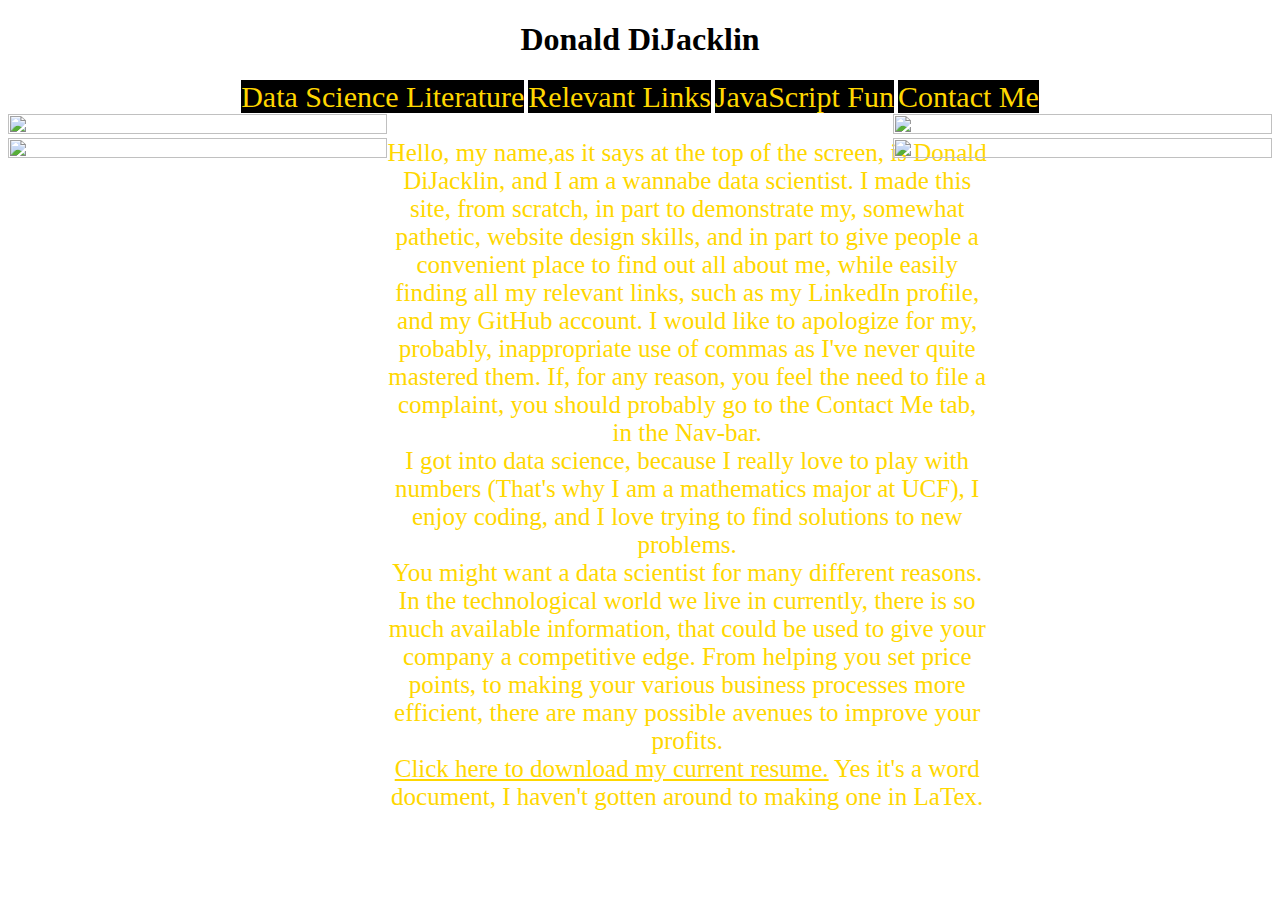
==== index.html @ 75dcb72a "Test" ====
<!DOCTYPE html>
<html>
	<head>
		<title> Donald DiJacklin </title>
		<link rel="stylesheet" type="text/css" href="lackofstyle.css">
	</head>
<h1 align = "center"> Donald DiJacklin </h1>
	<body>
		<div class = "Nav-bar" align="center">
			<ul>
				<li><a href="datascience.html">Data Science Literature</a></li>
				<li><a href="rellinks.html">Relevant Links</a></li>
				<li><a href="javfun.html">JavaScript Fun</a></li>
				<li><a href="contact.html">Contact Me</a></li>
				
			</ul>
		</div>

		<div class="about" style="display: inline;-webkit-column-count: 3;-moz-column-count: 3;column-count: 3; column-span: all;">
			<div class="column1" style = "display: inline; float: left; width:30%">
				<img src="rcert.png" style="width: 100%; height: 50%;">
				<img src="GCD.png" style="width: 100%; height: 50%">
			</div>
			<div class = "column2" style="display: inline; width: 40%; float: left;" align="center">
				<p >Hello, my name,as it says at the top of the screen, is Donald DiJacklin, and I am a wannabe data scientist. I made this site, from scratch, in part to demonstrate my, somewhat pathetic, website design skills, and in part to give people a convenient place to find out all about me, while easily finding all my relevant links, such as my LinkedIn profile, and my GitHub account. I would like to apologize for my, probably, inappropriate use of commas as I've never quite mastered them. If, for any reason, you feel the need to file a complaint, you should probably go to the Contact Me tab, in the Nav-bar.<br>
				I got into data science, because I really love to play with numbers (That's why I am a mathematics major at UCF), I enjoy coding, and I love trying to find solutions to new problems.<br>
				You might want a data scientist for many different reasons. In the technological world we live in currently, there is so much available information, that could be used to give your company a competitive edge. From helping you set price points, to making your various business processes more efficient, there are many possible avenues to improve your profits. <br>
				<a href="Donald-DiJacklins-Resume.docx" download>Click here to download my current resume.</a> Yes it's a word document, I haven't gotten around to making one in LaTex.</p>
			</div>
			<div class="column3" style="display: inline; float: left; width: 30%">
				<img src="dst.png" style="width: 100%; height: 50%">
				<img src="EDA.png" style="width: 100%; height: 50%">

			</div>

		</div>
	</body>








</html>
---- lackofstyle.css ----
p, h1, h4 {
	font-family: 'Roboto Slab', serif;
}

p {
	width:600px;
	font-size:25px;
	color: gold;
}
h2,h3,h4 {
	color: gold;
}
a {
	color: gold;
}
ul {
	list-style-type: none;
	margin: 0;
	padding: 0;
}
li {
	display:inline;
}
.Nav-bar a {
	text-decoration: none;
	color: gold;
	font-size: 30px;
	background-color:#000000;
}
/*.about p {
	color:green;
}*/
.complaints a{
	color:red;
}
html { 
  background: url("color.png") no-repeat center center fixed; 
  -webkit-background-size: cover;
  -moz-background-size: cover;
  -o-background-size: cover;
  background-size: cover;
}
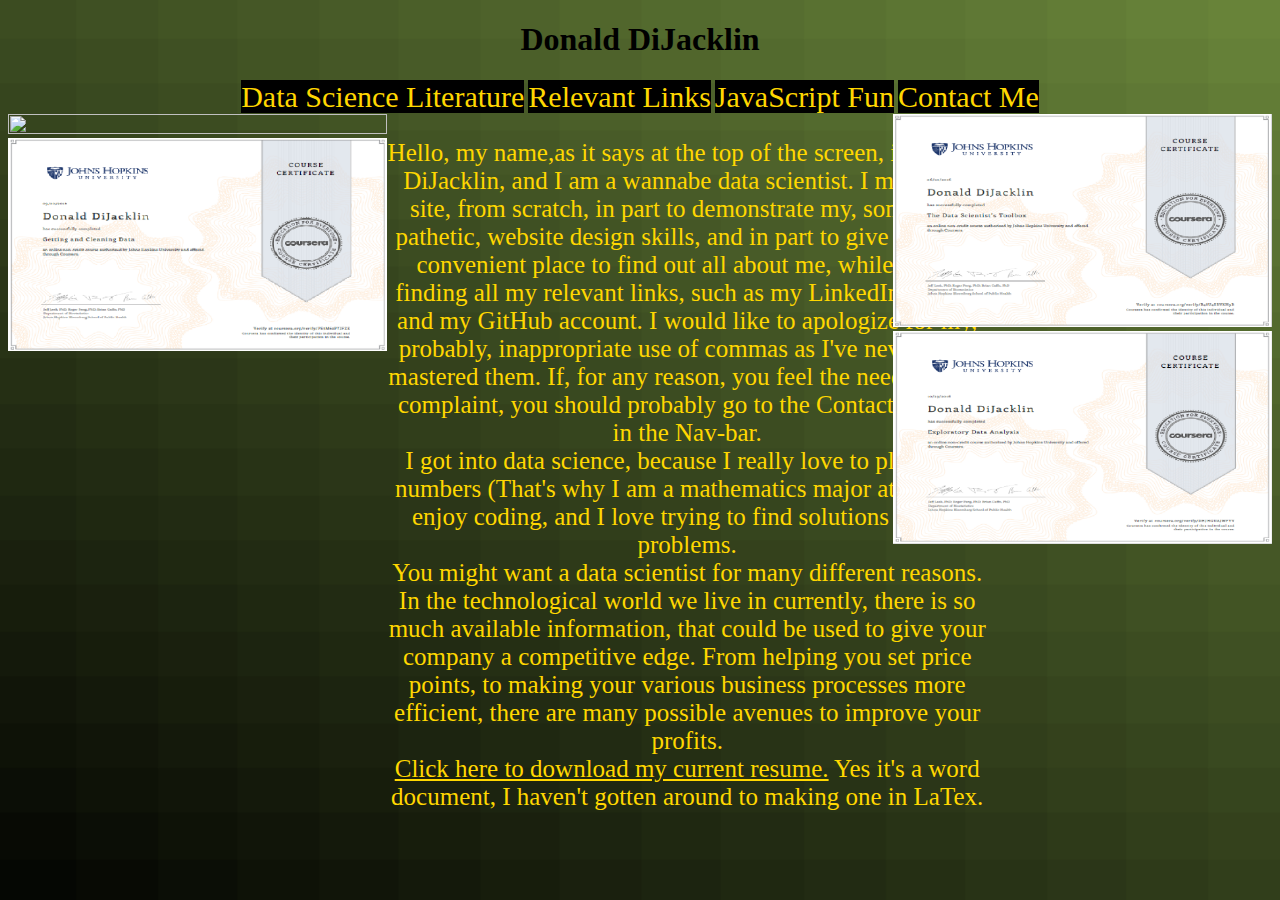
==== commit b03f1a1a: "Changes" ====
--- a/index.html
+++ b/index.html
@@ -8,28 +8,28 @@
 	<body>
 		<div class = "Nav-bar" align="center">
 			<ul>
-				<li><a href="datascience.html">Data Science Literature</a></li>
-				<li><a href="rellinks.html">Relevant Links</a></li>
-				<li><a href="javfun.html">JavaScript Fun</a></li>
-				<li><a href="contact.html">Contact Me</a></li>
+				<li><a href="Pages/datascience.html">Data Science Literature</a></li>
+				<li><a href="Pages/rellinks.html">Relevant Links</a></li>
+				<li><a href="Pages/javfun.html">JavaScript Fun</a></li>
+				<li><a href="Pages/contact.html">Contact Me</a></li>
 				
 			</ul>
 		</div>
 
 		<div class="about" style="display: inline;-webkit-column-count: 3;-moz-column-count: 3;column-count: 3; column-span: all;">
 			<div class="column1" style = "display: inline; float: left; width:30%">
-				<img src="rcert.png" style="width: 100%; height: 50%;">
-				<img src="GCD.png" style="width: 100%; height: 50%">
+				<img src="Pages/rcert.png" style="width: 100%; height: 50%;">
+				<img src="Pages/GCD.png" style="width: 100%; height: 50%">
 			</div>
 			<div class = "column2" style="display: inline; width: 40%; float: left;" align="center">
 				<p >Hello, my name,as it says at the top of the screen, is Donald DiJacklin, and I am a wannabe data scientist. I made this site, from scratch, in part to demonstrate my, somewhat pathetic, website design skills, and in part to give people a convenient place to find out all about me, while easily finding all my relevant links, such as my LinkedIn profile, and my GitHub account. I would like to apologize for my, probably, inappropriate use of commas as I've never quite mastered them. If, for any reason, you feel the need to file a complaint, you should probably go to the Contact Me tab, in the Nav-bar.<br>
 				I got into data science, because I really love to play with numbers (That's why I am a mathematics major at UCF), I enjoy coding, and I love trying to find solutions to new problems.<br>
 				You might want a data scientist for many different reasons. In the technological world we live in currently, there is so much available information, that could be used to give your company a competitive edge. From helping you set price points, to making your various business processes more efficient, there are many possible avenues to improve your profits. <br>
-				<a href="Donald-DiJacklins-Resume.docx" download>Click here to download my current resume.</a> Yes it's a word document, I haven't gotten around to making one in LaTex.</p>
+				<a href="Pages/Donald-DiJacklins-Resume.docx" download>Click here to download my current resume.</a> Yes it's a word document, I haven't gotten around to making one in LaTex.</p>
 			</div>
 			<div class="column3" style="display: inline; float: left; width: 30%">
-				<img src="dst.png" style="width: 100%; height: 50%">
-				<img src="EDA.png" style="width: 100%; height: 50%">
+				<img src="Pages/dst.png" style="width: 100%; height: 50%">
+				<img src="Pages/EDA.png" style="width: 100%; height: 50%">
 
 			</div>
 
--- a/lackofstyle.css
+++ b/lackofstyle.css
@@ -34,7 +34,7 @@
 	color:red;
 }
 html { 
-  background: url("color.png") no-repeat center center fixed; 
+  background: url("Pages/color.png") no-repeat center center fixed; 
   -webkit-background-size: cover;
   -moz-background-size: cover;
   -o-background-size: cover;
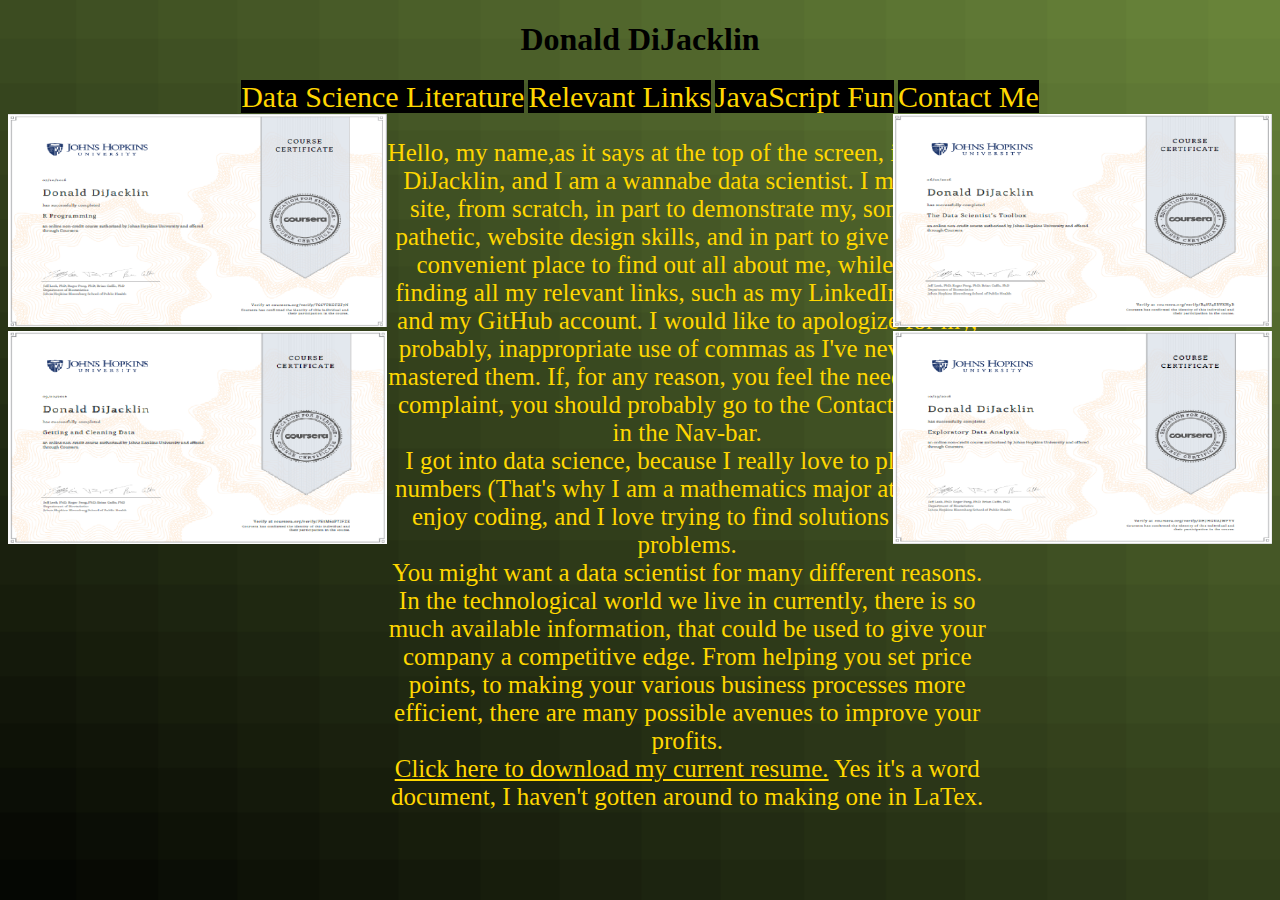
==== commit c1d48d1b: "Hoping everything is fixed..." ====
--- a/index.html
+++ b/index.html
@@ -18,7 +18,7 @@
 
 		<div class="about" style="display: inline;-webkit-column-count: 3;-moz-column-count: 3;column-count: 3; column-span: all;">
 			<div class="column1" style = "display: inline; float: left; width:30%">
-				<img src="Pages/rcert.png" style="width: 100%; height: 50%;">
+				<img src="Pages/Rcert.png" style="width: 100%; height: 50%;">
 				<img src="Pages/GCD.png" style="width: 100%; height: 50%">
 			</div>
 			<div class = "column2" style="display: inline; width: 40%; float: left;" align="center">
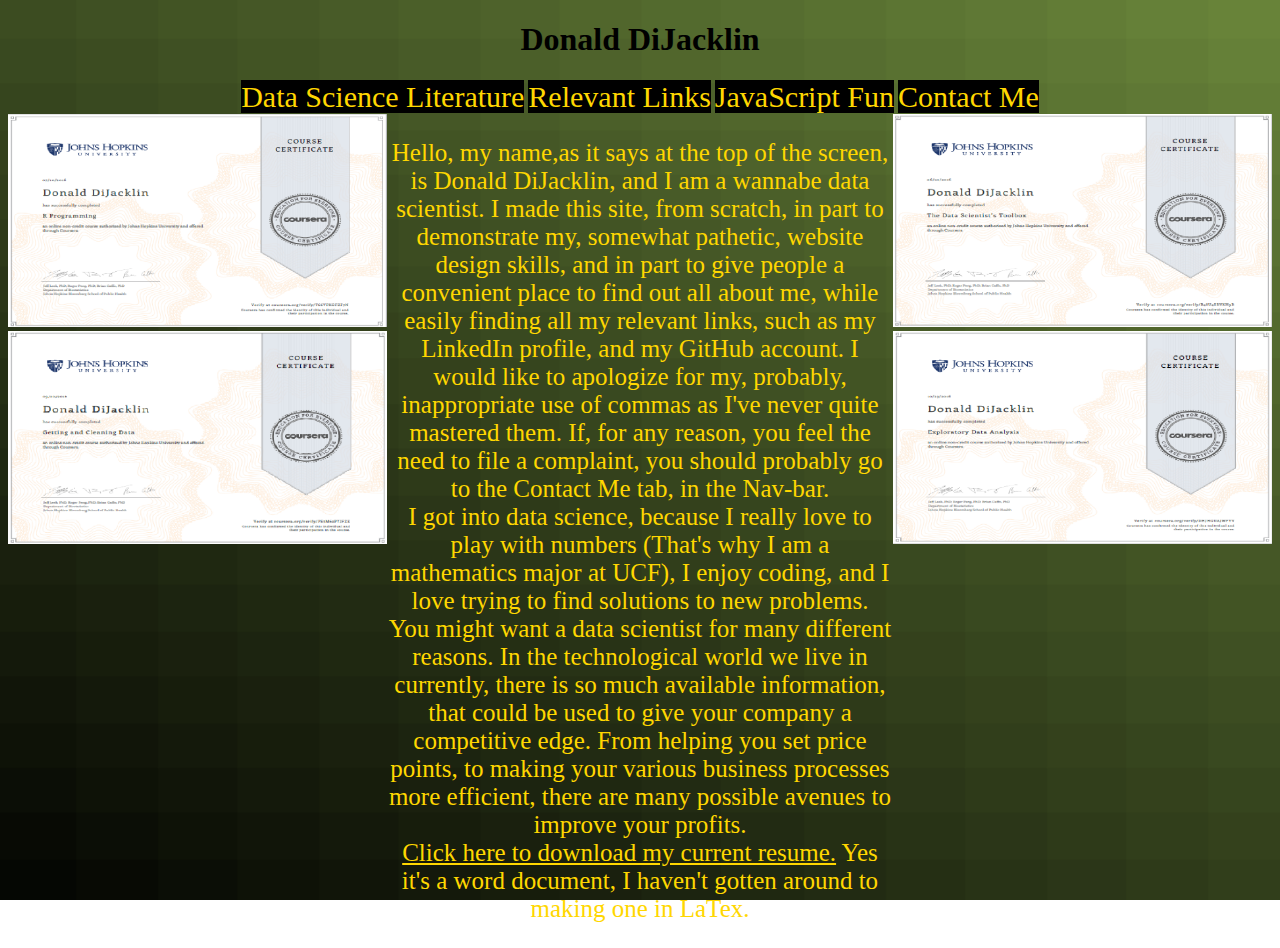
==== commit 71a37821: "ghj" ====
--- a/index.html
+++ b/index.html
@@ -22,7 +22,7 @@
 				<img src="Pages/GCD.png" style="width: 100%; height: 50%">
 			</div>
 			<div class = "column2" style="display: inline; width: 40%; float: left;" align="center">
-				<p >Hello, my name,as it says at the top of the screen, is Donald DiJacklin, and I am a wannabe data scientist. I made this site, from scratch, in part to demonstrate my, somewhat pathetic, website design skills, and in part to give people a convenient place to find out all about me, while easily finding all my relevant links, such as my LinkedIn profile, and my GitHub account. I would like to apologize for my, probably, inappropriate use of commas as I've never quite mastered them. If, for any reason, you feel the need to file a complaint, you should probably go to the Contact Me tab, in the Nav-bar.<br>
+				<p style="width: 100%;">Hello, my name,as it says at the top of the screen, is Donald DiJacklin, and I am a wannabe data scientist. I made this site, from scratch, in part to demonstrate my, somewhat pathetic, website design skills, and in part to give people a convenient place to find out all about me, while easily finding all my relevant links, such as my LinkedIn profile, and my GitHub account. I would like to apologize for my, probably, inappropriate use of commas as I've never quite mastered them. If, for any reason, you feel the need to file a complaint, you should probably go to the Contact Me tab, in the Nav-bar.<br>
 				I got into data science, because I really love to play with numbers (That's why I am a mathematics major at UCF), I enjoy coding, and I love trying to find solutions to new problems.<br>
 				You might want a data scientist for many different reasons. In the technological world we live in currently, there is so much available information, that could be used to give your company a competitive edge. From helping you set price points, to making your various business processes more efficient, there are many possible avenues to improve your profits. <br>
 				<a href="Pages/Donald-DiJacklins-Resume.docx" download>Click here to download my current resume.</a> Yes it's a word document, I haven't gotten around to making one in LaTex.</p>
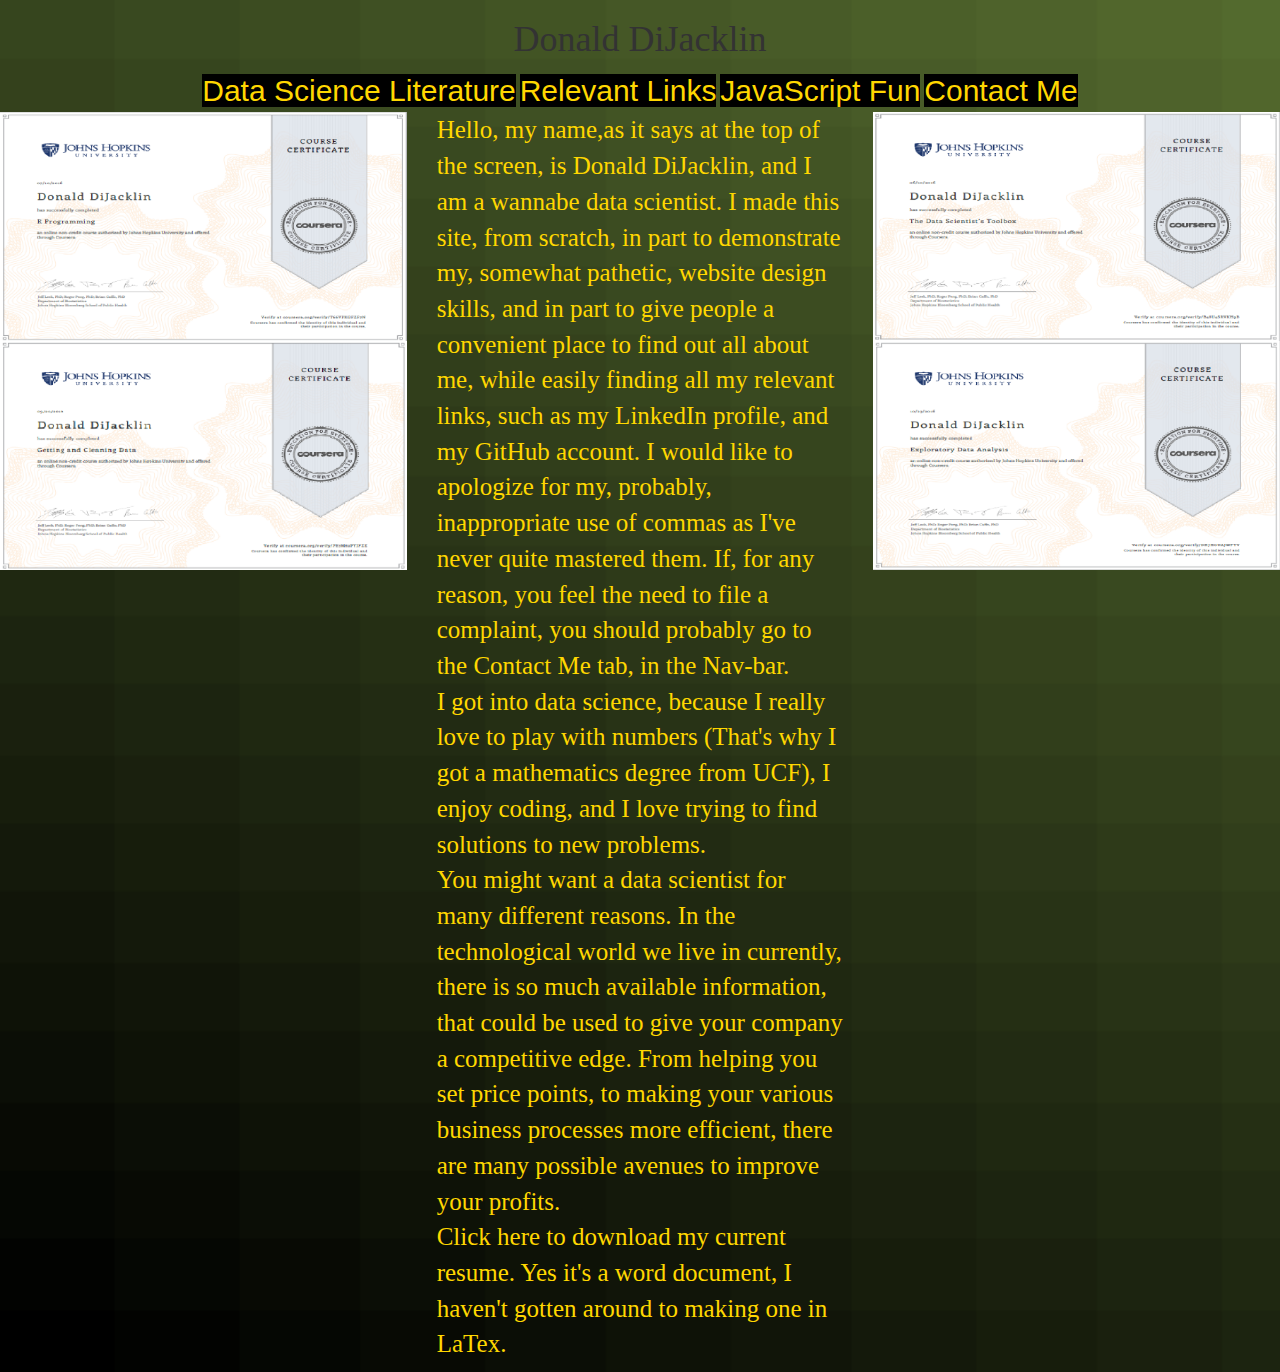
==== commit a330e557: "Starting bootstrapping" ====
--- a/index.html
+++ b/index.html
@@ -2,45 +2,37 @@
 <html>
 	<head>
 		<title> Donald DiJacklin </title>
+		<link rel="stylesheet" href="https://maxcdn.bootstrapcdn.com/bootstrap/3.3.7/css/bootstrap.min.css" integrity="sha384-BVYiiSIFeK1dGmJRAkycuHAHRg32OmUcww7on3RYdg4Va+PmSTsz/K68vbdEjh4u" crossorigin="anonymous">
 		<link rel="stylesheet" type="text/css" href="lackofstyle.css">
 	</head>
-<h1 align = "center"> Donald DiJacklin </h1>
-	<body>
+	<body  background="Pages/color.png">
+		<h1 align = "center"> Donald DiJacklin </h1>
 		<div class = "Nav-bar" align="center">
 			<ul>
 				<li><a href="Pages/datascience.html">Data Science Literature</a></li>
 				<li><a href="Pages/rellinks.html">Relevant Links</a></li>
 				<li><a href="Pages/javfun.html">JavaScript Fun</a></li>
 				<li><a href="Pages/contact.html">Contact Me</a></li>
-				
 			</ul>
 		</div>
 
-		<div class="about" style="display: inline;-webkit-column-count: 3;-moz-column-count: 3;column-count: 3; column-span: all;">
-			<div class="column1" style = "display: inline; float: left; width:30%">
-				<img src="Pages/Rcert.png" style="width: 100%; height: 50%;">
-				<img src="Pages/GCD.png" style="width: 100%; height: 50%">
+		<div class="page">
+			<div class="row">
+  				<div class="col-md-4">
+  					<img src="Pages/Rcert.png" style="width: 100%; height: 50%;">
+					<img src="Pages/GCD.png" style="width: 100%; height: 50%">
+				</div>
+  				<div class="col-md-4">
+  					<p style="width: 100%;">Hello, my name,as it says at the top of the screen, is Donald DiJacklin, and I am a wannabe data scientist. I made this site, from scratch, in part to demonstrate my, somewhat pathetic, website design skills, and in part to give people a convenient place to find out all about me, while easily finding all my relevant links, such as my LinkedIn profile, and my GitHub account. I would like to apologize for my, probably, inappropriate use of commas as I've never quite mastered them. If, for any reason, you feel the need to file a complaint, you should probably go to the Contact Me tab, in the Nav-bar.<br>
+					I got into data science, because I really love to play with numbers (That's why I got a mathematics degree from UCF), I enjoy coding, and I love trying to find solutions to new problems.<br>
+					You might want a data scientist for many different reasons. In the technological world we live in currently, there is so much available information, that could be used to give your company a competitive edge. From helping you set price points, to making your various business processes more efficient, there are many possible avenues to improve your profits. <br>
+					<a href="Pages/Resume.docx" download>Click here to download my current resume.</a> Yes it's a word document, I haven't gotten around to making one in LaTex.</p>
+  				</div>
+  				<div class="col-md-4">
+  					<img src="Pages/dst.png" style="width: 100%; height: 50%">
+					<img src="Pages/EDA.png" style="width: 100%; height: 50%">
+  				</div>
 			</div>
-			<div class = "column2" style="display: inline; width: 40%; float: left;" align="center">
-				<p style="width: 100%;">Hello, my name,as it says at the top of the screen, is Donald DiJacklin, and I am a wannabe data scientist. I made this site, from scratch, in part to demonstrate my, somewhat pathetic, website design skills, and in part to give people a convenient place to find out all about me, while easily finding all my relevant links, such as my LinkedIn profile, and my GitHub account. I would like to apologize for my, probably, inappropriate use of commas as I've never quite mastered them. If, for any reason, you feel the need to file a complaint, you should probably go to the Contact Me tab, in the Nav-bar.<br>
-				I got into data science, because I really love to play with numbers (That's why I am a mathematics major at UCF), I enjoy coding, and I love trying to find solutions to new problems.<br>
-				You might want a data scientist for many different reasons. In the technological world we live in currently, there is so much available information, that could be used to give your company a competitive edge. From helping you set price points, to making your various business processes more efficient, there are many possible avenues to improve your profits. <br>
-				<a href="Pages/Donald-DiJacklins-Resume.docx" download>Click here to download my current resume.</a> Yes it's a word document, I haven't gotten around to making one in LaTex.</p>
-			</div>
-			<div class="column3" style="display: inline; float: left; width: 30%">
-				<img src="Pages/dst.png" style="width: 100%; height: 50%">
-				<img src="Pages/EDA.png" style="width: 100%; height: 50%">
-
-			</div>
-
 		</div>
 	</body>
-
-
-
-
-
-
-
-
 </html>--- a/lackofstyle.css
+++ b/lackofstyle.css
@@ -1,7 +1,10 @@
+body {
+	background-size: cover;
+	background-repeat: no-repeat;
+}
 p, h1, h4 {
 	font-family: 'Roboto Slab', serif;
 }
-
 p {
 	width:600px;
 	font-size:25px;
@@ -27,16 +30,10 @@
 	font-size: 30px;
 	background-color:#000000;
 }
-/*.about p {
-	color:green;
-}*/
+a:hover {
+	color: red;
+}
 .complaints a{
 	color:red;
+	background-color: #000000;
 }
-html { 
-  background: url("Pages/color.png") no-repeat center center fixed; 
-  -webkit-background-size: cover;
-  -moz-background-size: cover;
-  -o-background-size: cover;
-  background-size: cover;
-}
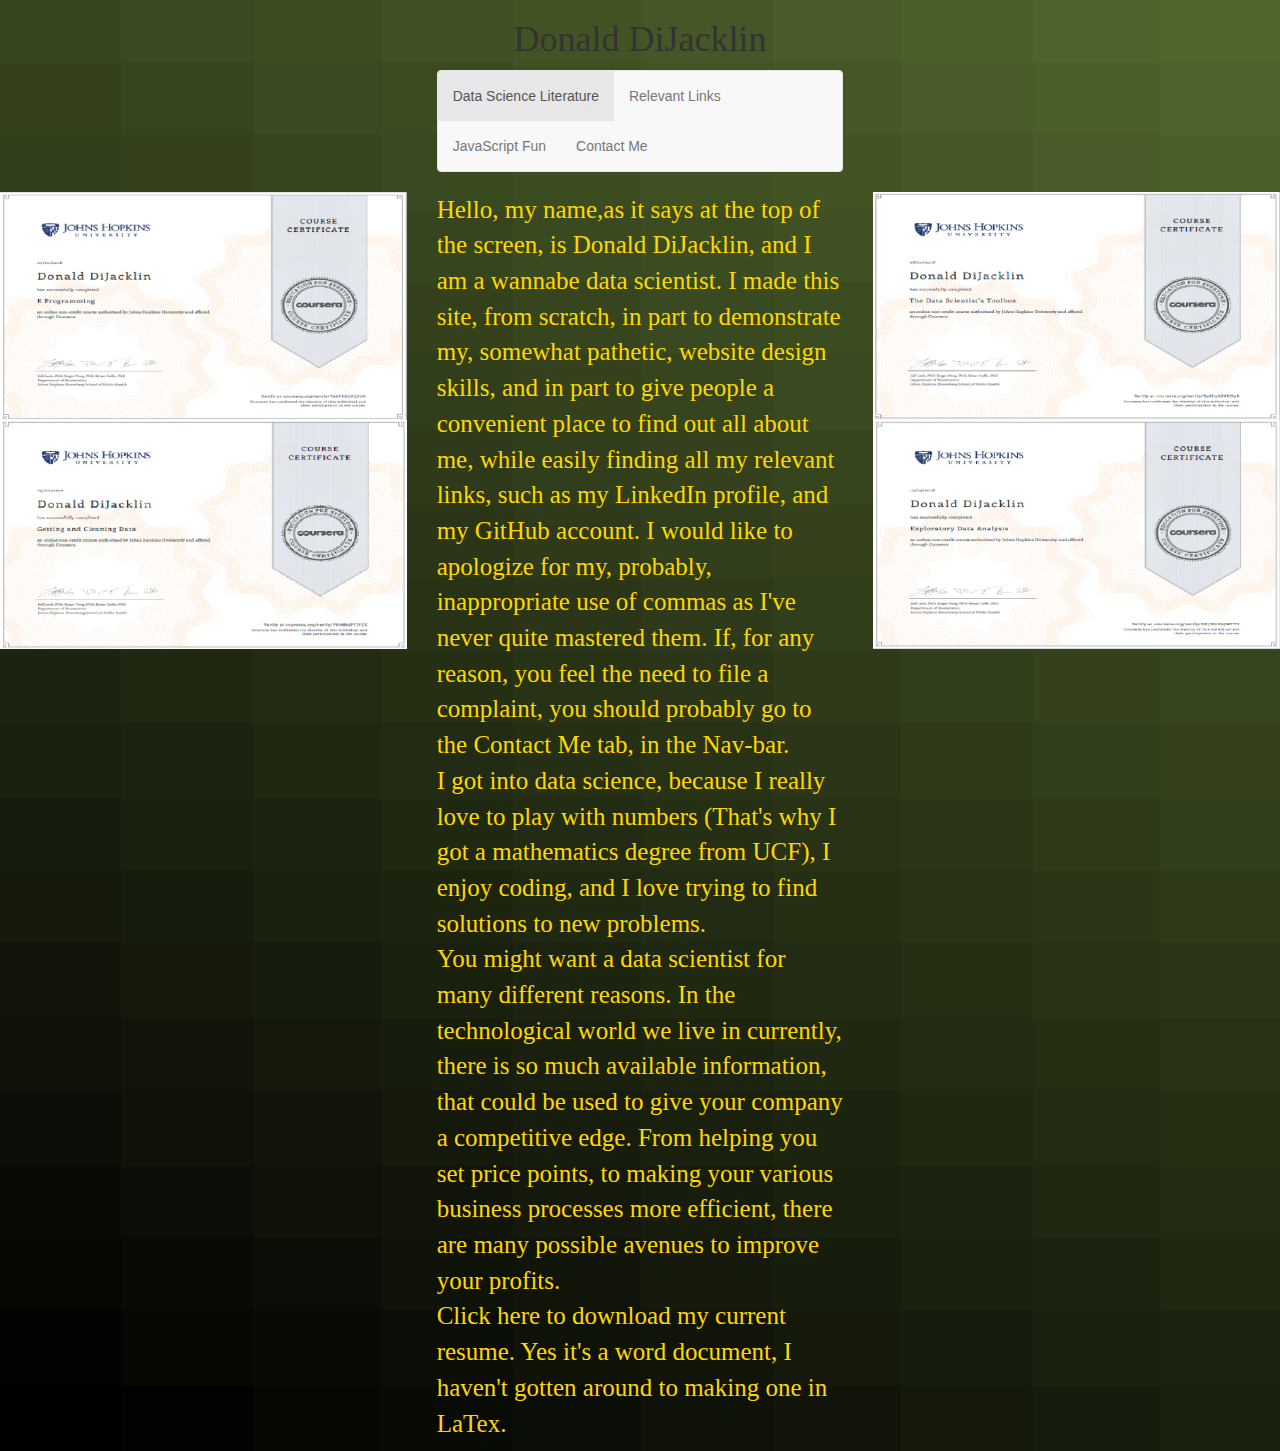
==== commit 24bb2fa7: "Fixed nav and other small things" ====
--- a/index.html
+++ b/index.html
@@ -7,13 +7,14 @@
 	</head>
 	<body  background="Pages/color.png">
 		<h1 align = "center"> Donald DiJacklin </h1>
-		<div class = "Nav-bar" align="center">
-			<ul>
-				<li><a href="Pages/datascience.html">Data Science Literature</a></li>
+		<div class="row" align = "center"><div class="col-md-4"></div><div class="col-md-4">
+		<nav class = "navbar navbar-default">
+			<ul class="nav navbar-nav" >
+				<li class="active"><a href="Pages/datascience.html">Data Science Literature</a></li>
 				<li><a href="Pages/rellinks.html">Relevant Links</a></li>
 				<li><a href="Pages/javfun.html">JavaScript Fun</a></li>
 				<li><a href="Pages/contact.html">Contact Me</a></li>
-			</ul>
+			</ul></div><div class="col-md-4"></div>
 		</div>
 
 		<div class="page">
--- a/lackofstyle.css
+++ b/lackofstyle.css
@@ -1,4 +1,5 @@
 body {
+	background-image: url("Pages/color.png");
 	background-size: cover;
 	background-repeat: no-repeat;
 }
@@ -37,3 +38,13 @@
 	color:red;
 	background-color: #000000;
 }
+img {
+	max-width: 100%;
+	max-height: 100%;
+}
+.navbar .navbar-nav {
+  display: inline-block;
+  float: none;
+  vertical-align: top;
+  text-align: center;
+}